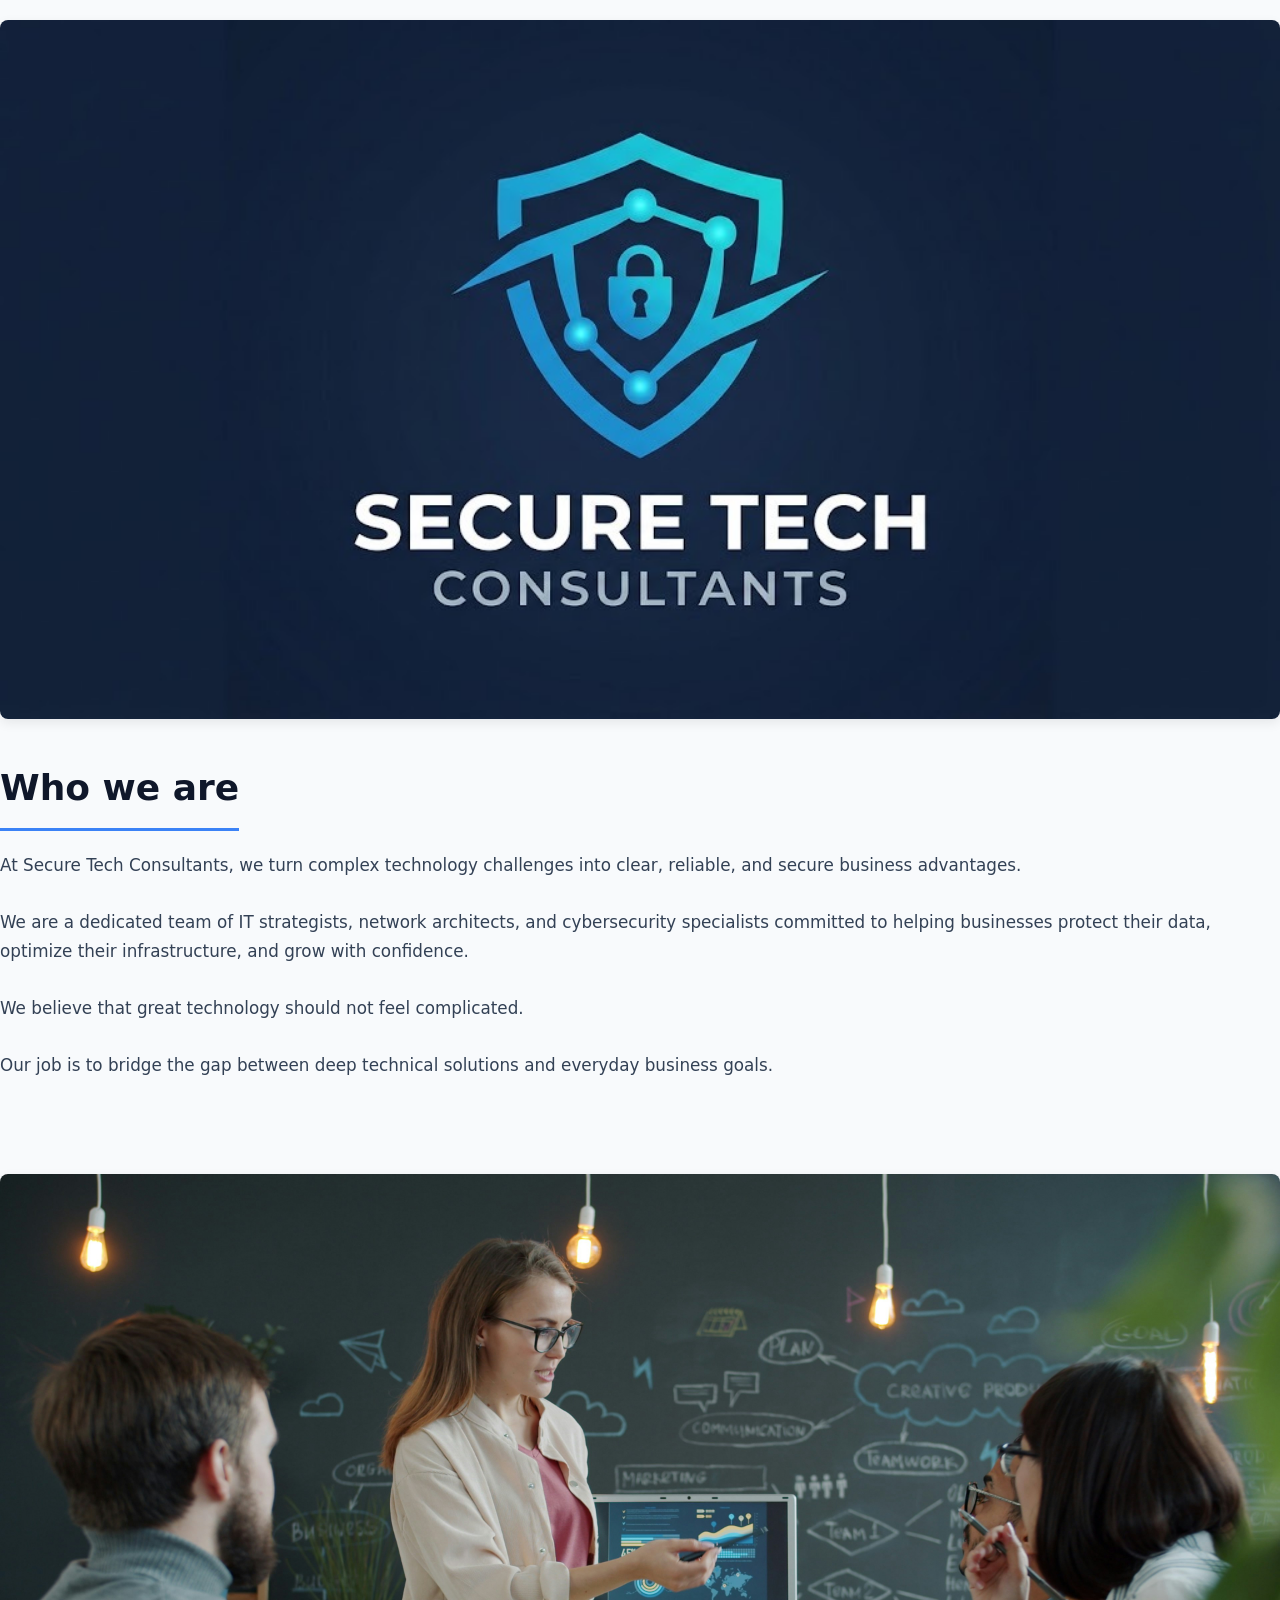
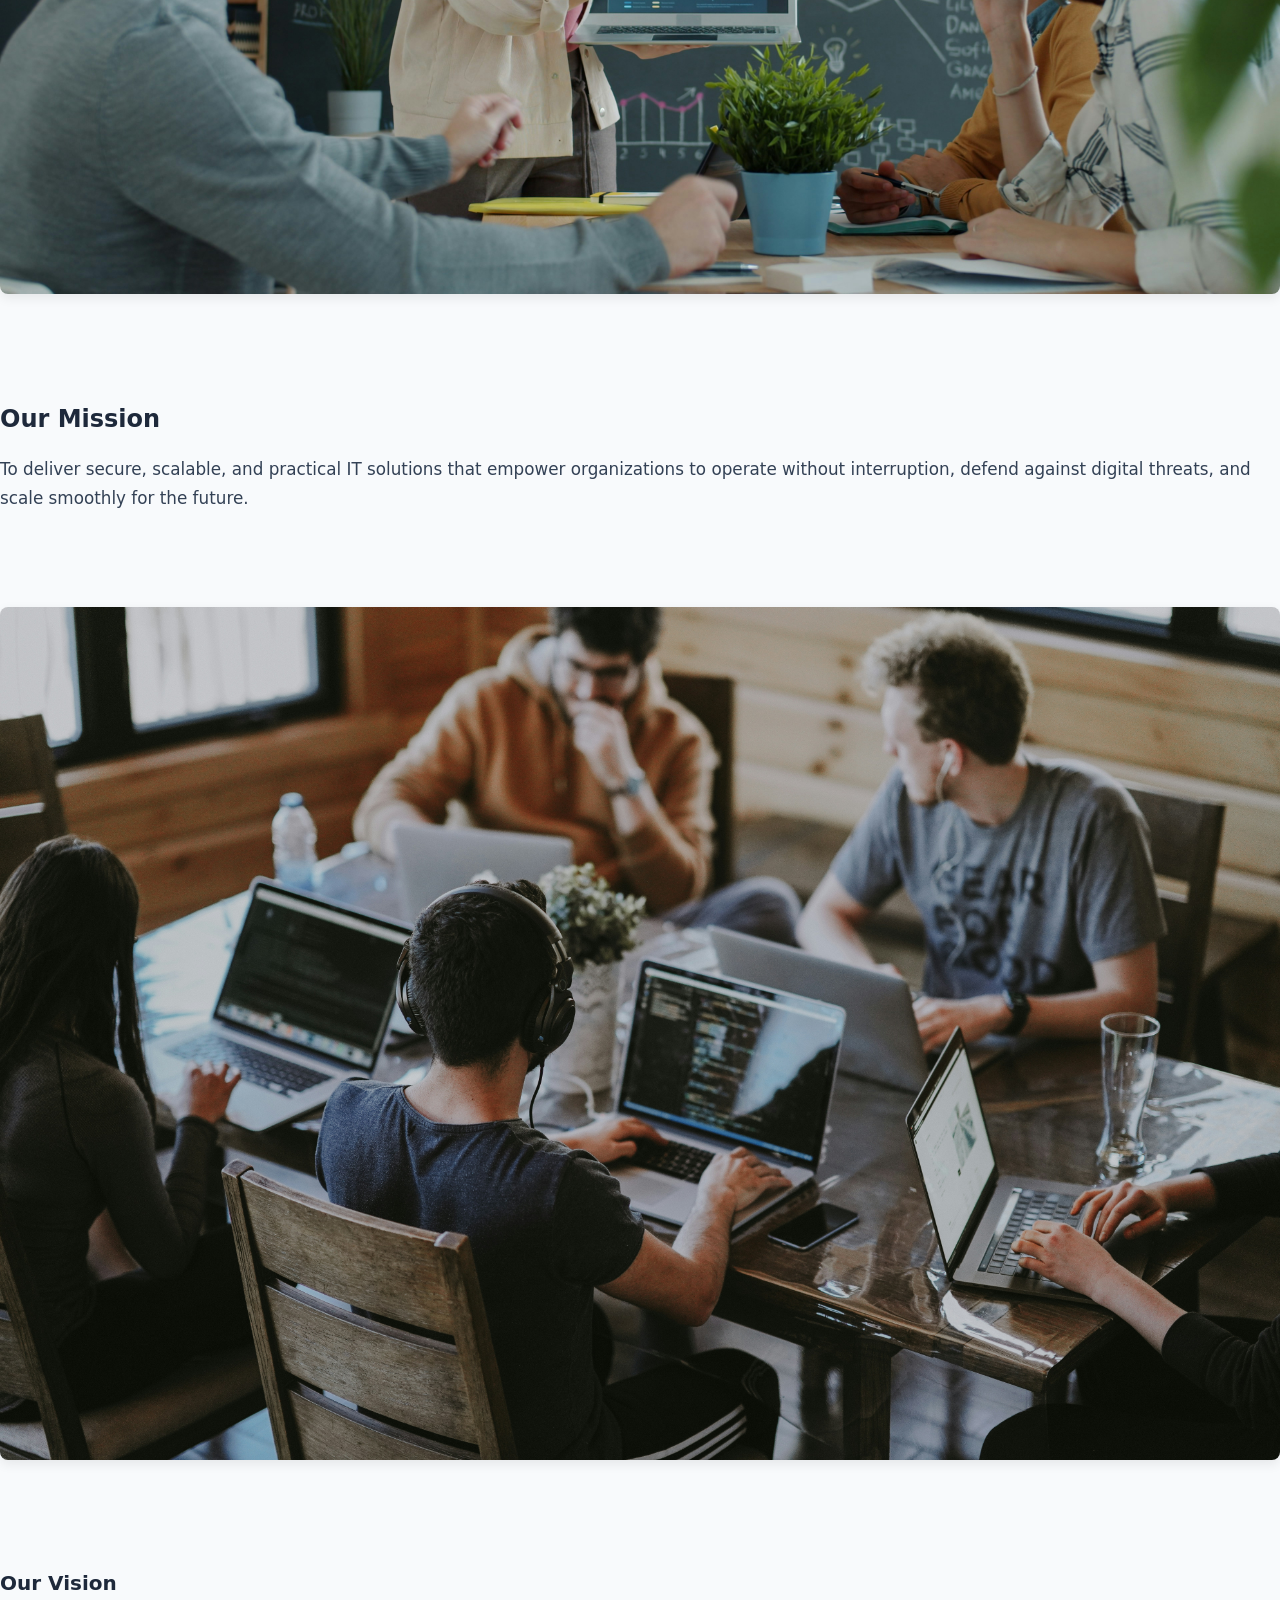
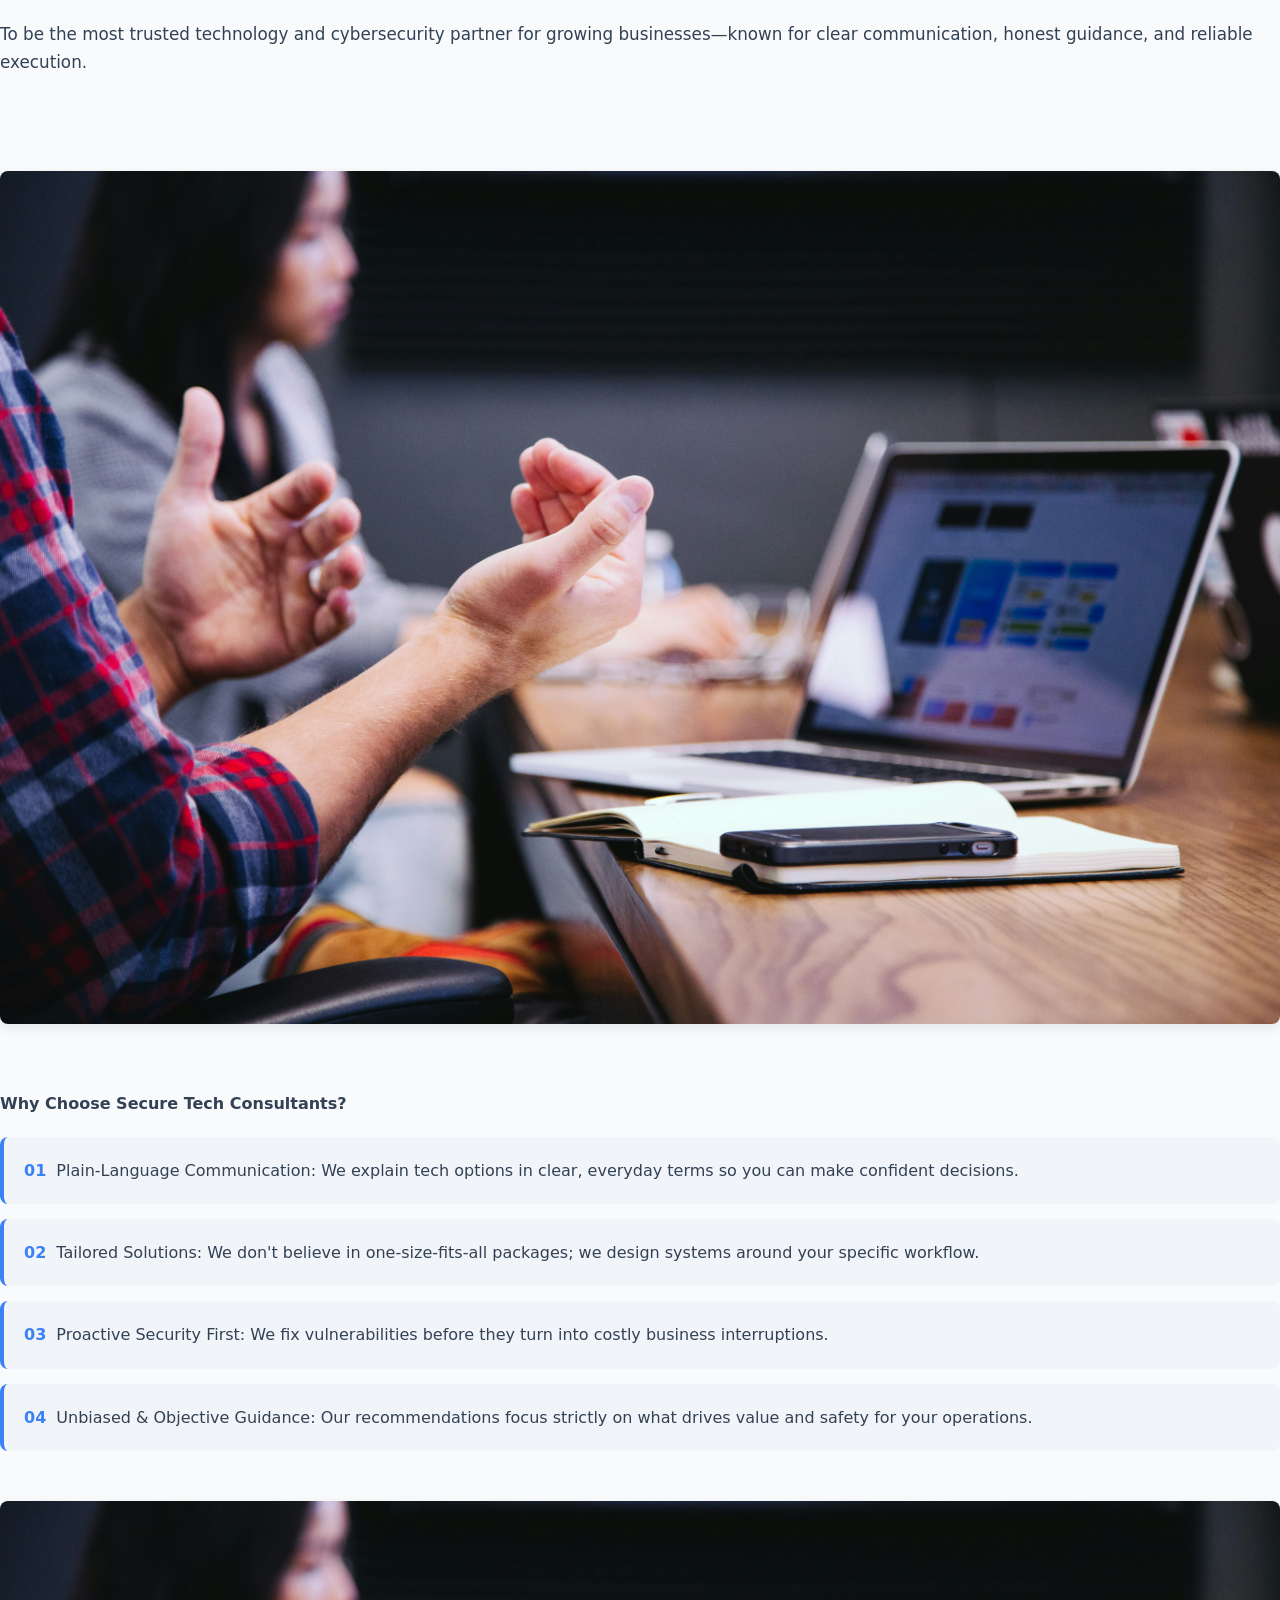
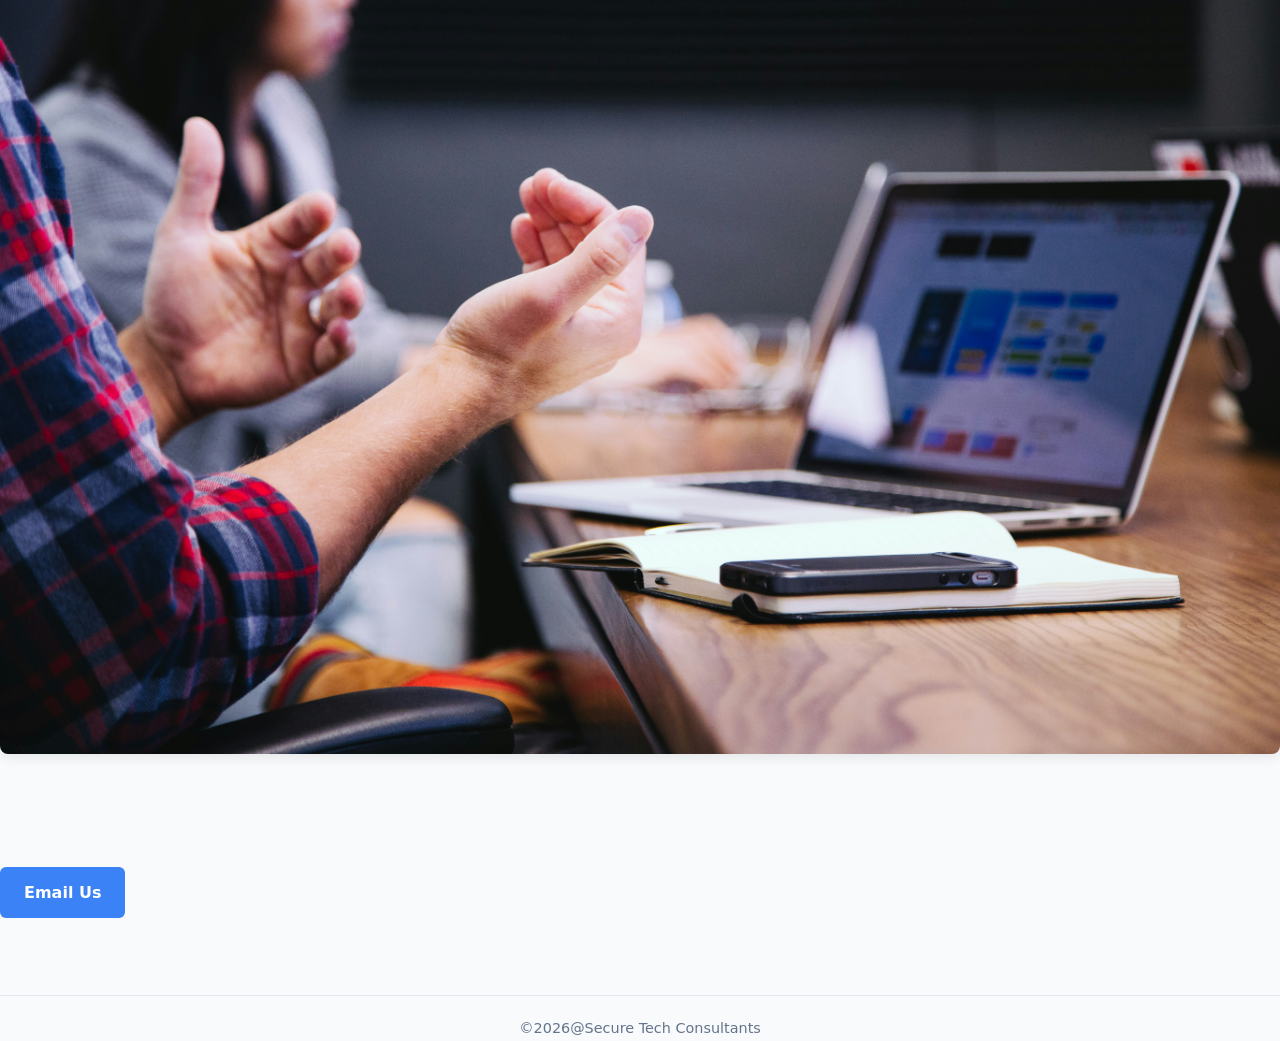
==== about.html @ 09dd7795 "initial commit" ====
<!DOCTYPE html>
<html lang="en">
<head>
    <link rel="stylesheet" href="css/about.css">
    <meta charset="UTF-8">
    <meta name="viewport" content="width=device-width, initial-scale=1.0">
    <title>About us</title>
    <img src="images/logo.jpeg" alt="logo" width="100" height="100">
</head>
<body>
   <h1>Who we are</h1>
  <p>At Secure Tech Consultants, we turn complex technology challenges into clear, reliable, and secure business advantages. <br><br> We are a dedicated team of IT strategists, network architects, and cybersecurity specialists committed to helping businesses protect their data, optimize their infrastructure, and grow with confidence. <br><br>
We believe that great technology should not feel complicated. <br><br> Our job is to bridge the gap between deep technical solutions and everyday business goals.</p> <br><br>
 <img src="images/phototwo.jpg" alt="conultation" width="400" height="200">   
<br><br>
  <h2>Our Mission</h2> 
 <p>To deliver secure, scalable, and practical IT solutions that empower organizations to operate without interruption, defend against digital threats, and scale smoothly for the future.</p> <br><br>
  <img src="images/photofive.jpg" alt="consultation" width="400" height="200">
 <br><br>
 <h3>Our Vision</h3>
 <p>To be the most trusted technology and cybersecurity partner for growing businesses—known for clear communication, honest guidance, and reliable execution.
</p> <br><br>
<img src="images/photothree.jpg" alt="consultation" width="400" height="200">
<br><br>
<h4>Why Choose Secure Tech Consultants?</h4>
<p>
 <ol>
   <li>Plain-Language Communication: We explain tech options in clear, everyday terms so you can make confident decisions.</li>
    <li>Tailored Solutions: We don't believe in one-size-fits-all packages; we design systems around your specific workflow.</li>
     <li>Proactive Security First: We fix vulnerabilities before they turn into costly business interruptions.</li>
    <li>Unbiased & Objective Guidance: Our recommendations focus strictly on what drives value and safety for your operations.
</li>
 </ol>
 <img src="images/photoone.jpg" alt="consultation" width="400" height="200">
</p>
 <br><br>
  <a href="mailto:securetechconsultants">Email Us</a>
</body>
<br><br>
 <footer>&COPY;2026@Secure Tech Consultants</footer>
</html>
---- css/about.css ----
/* Modern Reset & Base Styles */
* {
  margin: 0;
  padding: 0;
  box-sizing: border-box;
}

body {
  font-family: 'Segoe UI', system-ui, -apple-system, BlinkMacSystemFont, Roboto, Oxygen, Ubuntu, Cantarell, sans-serif;
  line-height: 1.7;
  color: #334155;
  background-color: #f8fafc;
}

/* Container to Center and Constrain Content Width */
.container {
  max-width: 900px;
  margin: 40px auto;
  padding: 40px;
  background: #ffffff;
  border-radius: 12px;
  box-shadow: 0 4px 20px rgba(0, 0, 0, 0.05);
}

/* Typography & Headings */
h1 {
  font-size: 2.25rem;
  color: #0f172a;
  margin-bottom: 20px;
  font-weight: 700;
  border-bottom: 3px solid #3b82f6;
  padding-bottom: 10px;
  display: inline-block;
}

h2 {
  font-size: 1.5rem;
  color: #1e293b;
  margin-top: 40px;
  margin-bottom: 15px;
  font-weight: 600;
}

h3 {
  font-size: 1.25rem;
  color: #1e293b;
  margin-top: 40px;
  margin-bottom: 20px;
  font-weight: 600;
}

p {
  margin-bottom: 20px;
  font-size: 1.05rem;
}

/* Featured Image Styling */
img {
  width: 100%;
  height: auto;
  border-radius: 8px;
  margin: 20px 0 30px 0;
  box-shadow: 0 4px 12px rgba(0, 0, 0, 0.08);
}

/* Why Choose Us List Styled as Modern Cards */
ol {
  list-style: none;
  counter-reset: item;
  display: grid;
  grid-template-columns: 1fr;
  gap: 15px;
  margin-top: 20px;
  margin-bottom: 30px;
  padding-left: 0;
}

ol li {
  counter-increment: item;
  background: #f1f5f9;
  padding: 20px;
  border-radius: 8px;
  border-left: 4px solid #3b82f6;
  font-size: 1rem;
  transition: transform 0.2s ease, box-shadow 0.2s ease;
}

ol li:hover {
  transform: translateY(-2px);
  box-shadow: 0 6px 15px rgba(0, 0, 0, 0.05);
}

ol li::before {
  content: "0" counter(item);
  font-weight: bold;
  color: #3b82f6;
  margin-right: 10px;
}

/* Action Buttons/Links */
a {
  display: inline-block;
  background-color: #3b82f6;
  color: #ffffff;
  padding: 12px 24px;
  border-radius: 6px;
  text-decoration: none;
  font-weight: 600;
  transition: background-color 0.2s ease;
}

a:hover {
  background-color: #2563eb;
}

/* Footer Section */
footer, .footer {
  text-align: center;
  margin-top: 50px;
  padding-top: 20px;
  border-top: 1px solid #e2e8f0;
  font-size: 0.9rem;
  color: #64748b;
}

/* Responsive adjustments for smaller screens */
@media (max-width: 768px) {
  .container {
    margin: 20px;
    padding: 20px;
  }
  
  h1 {
    font-size: 1.8rem;
  }
}
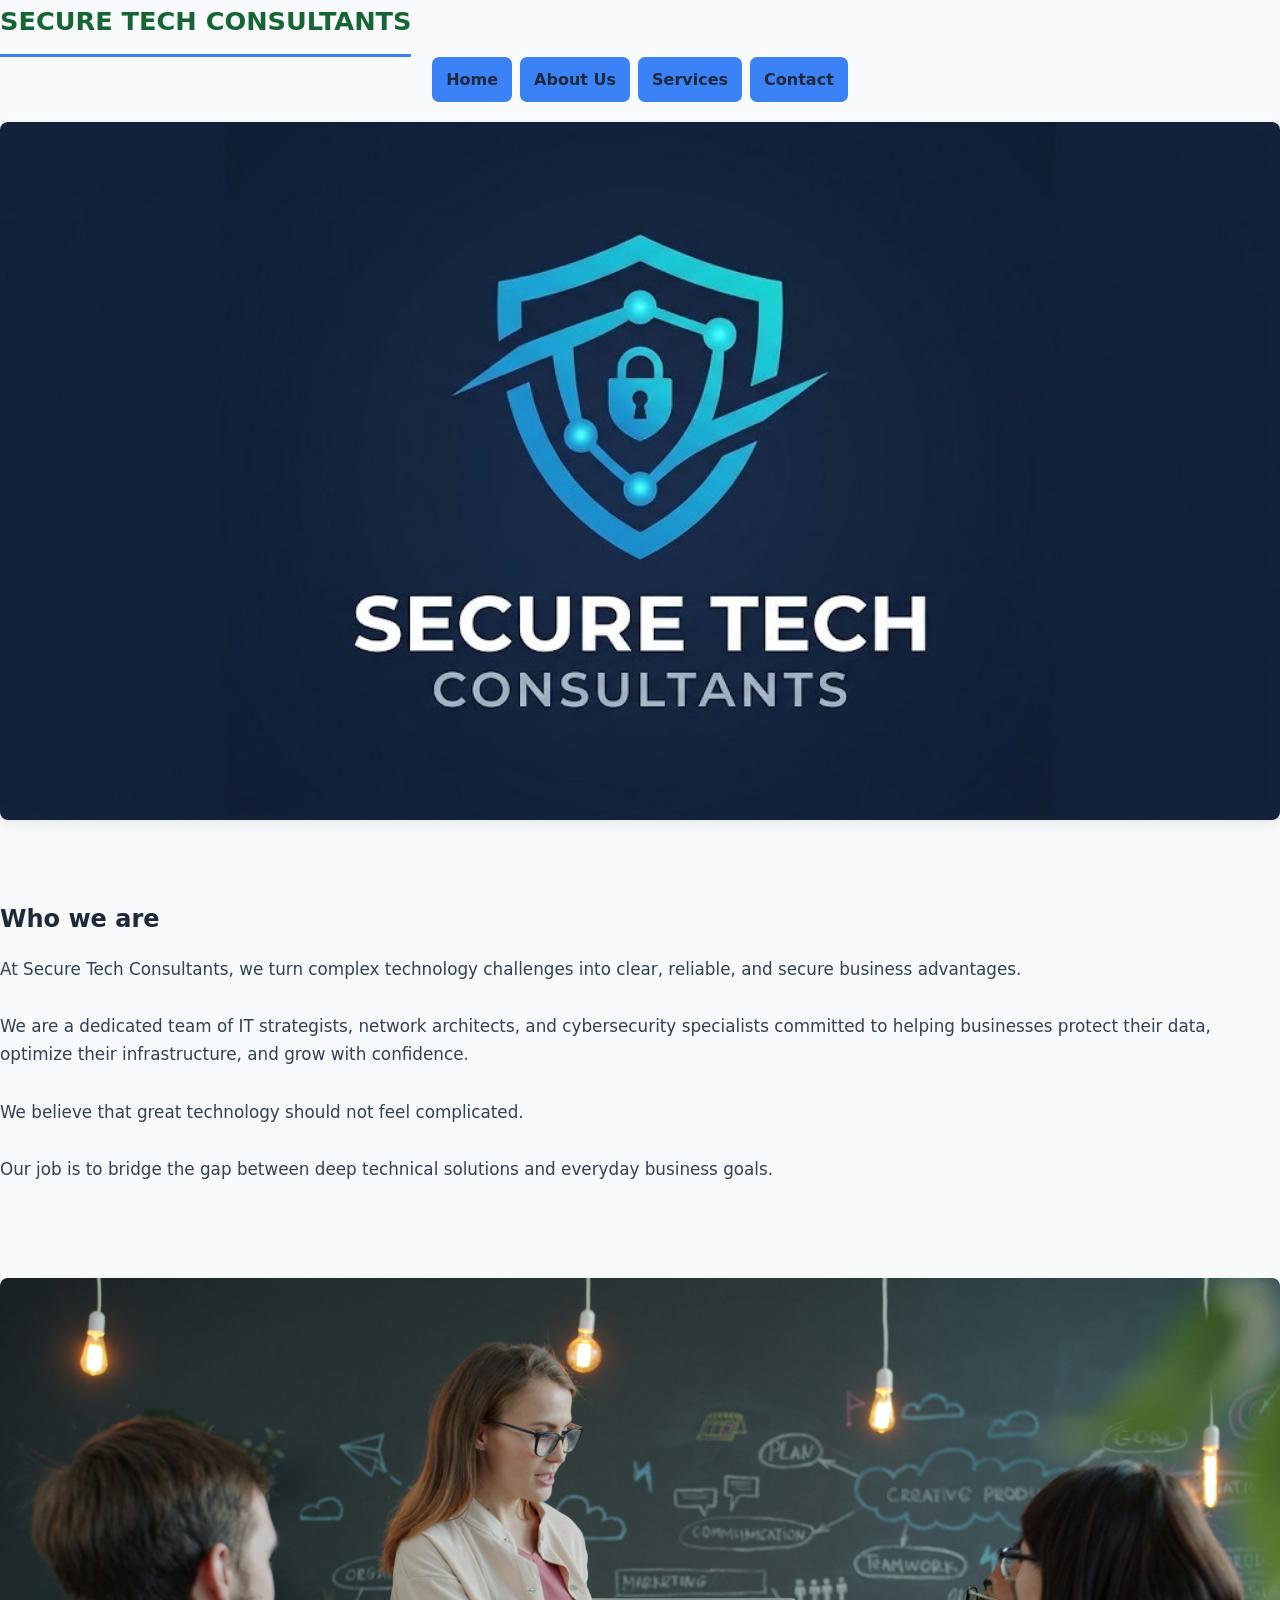
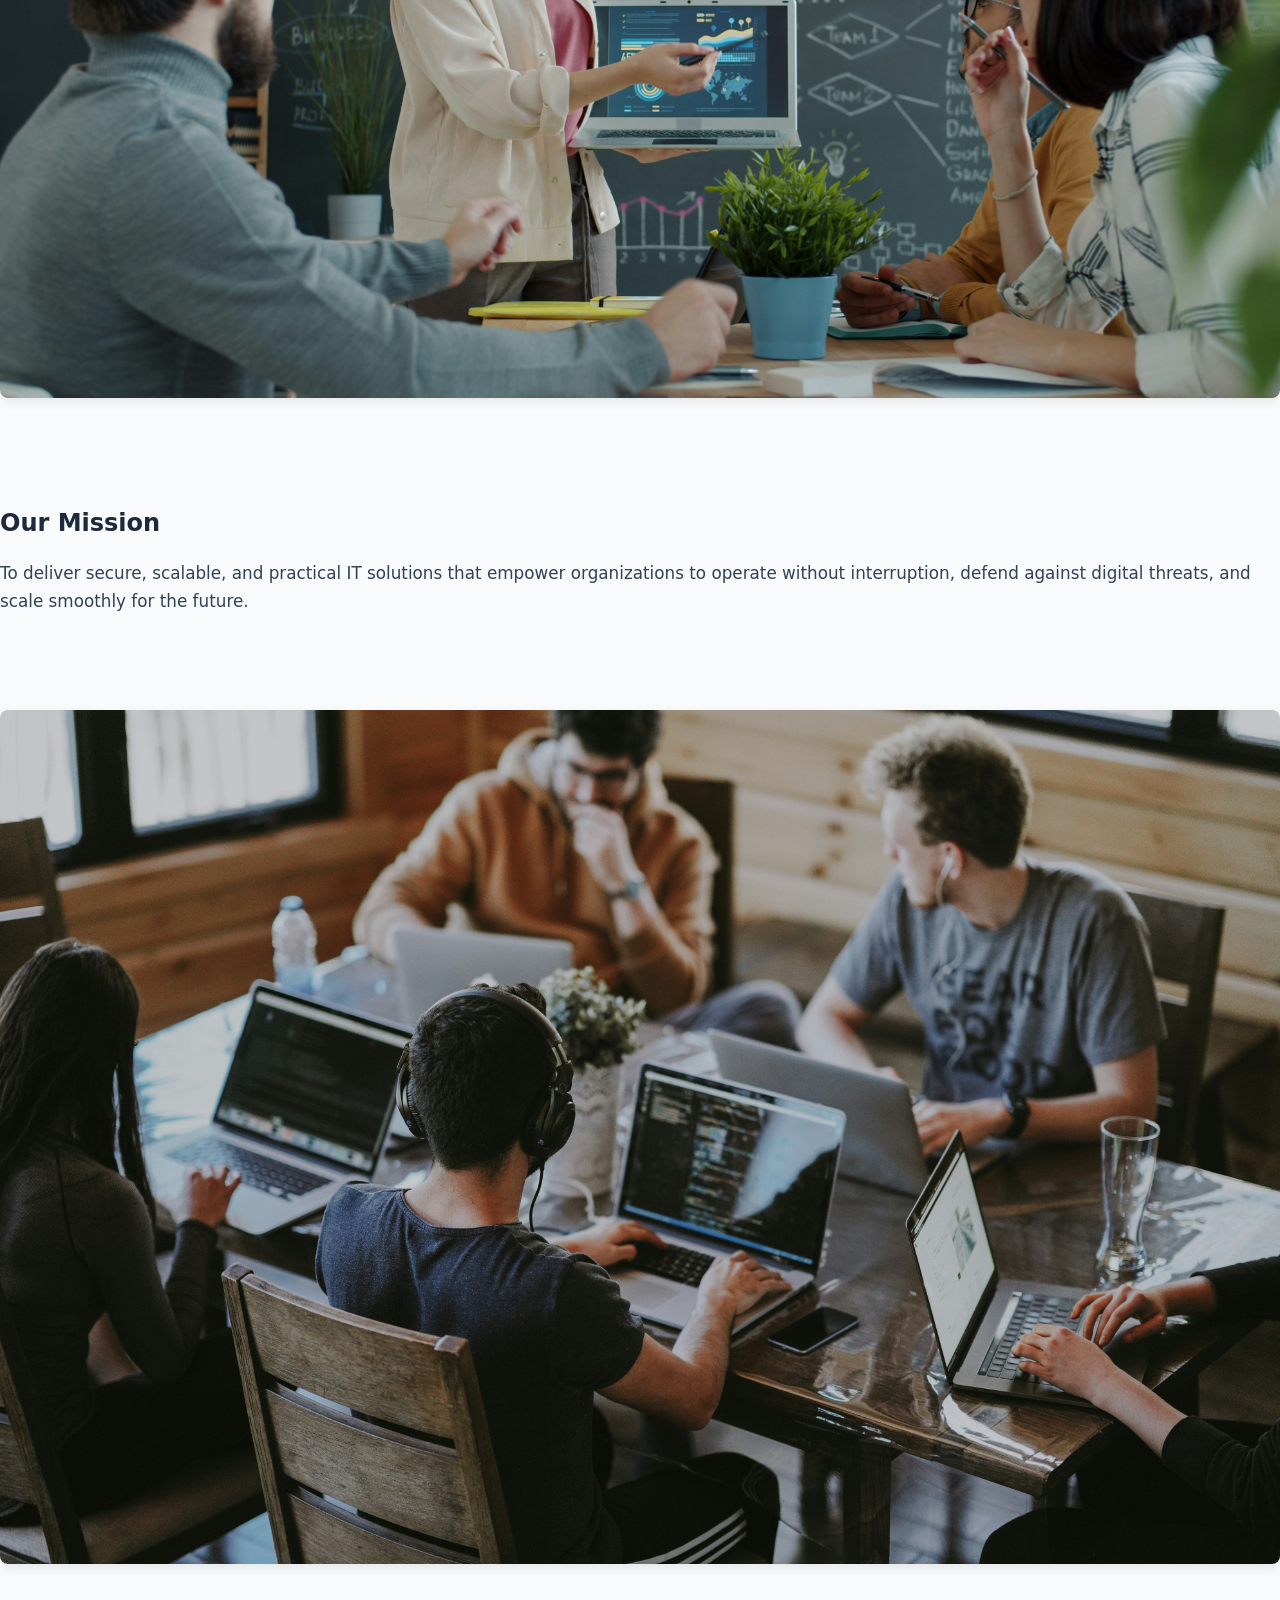
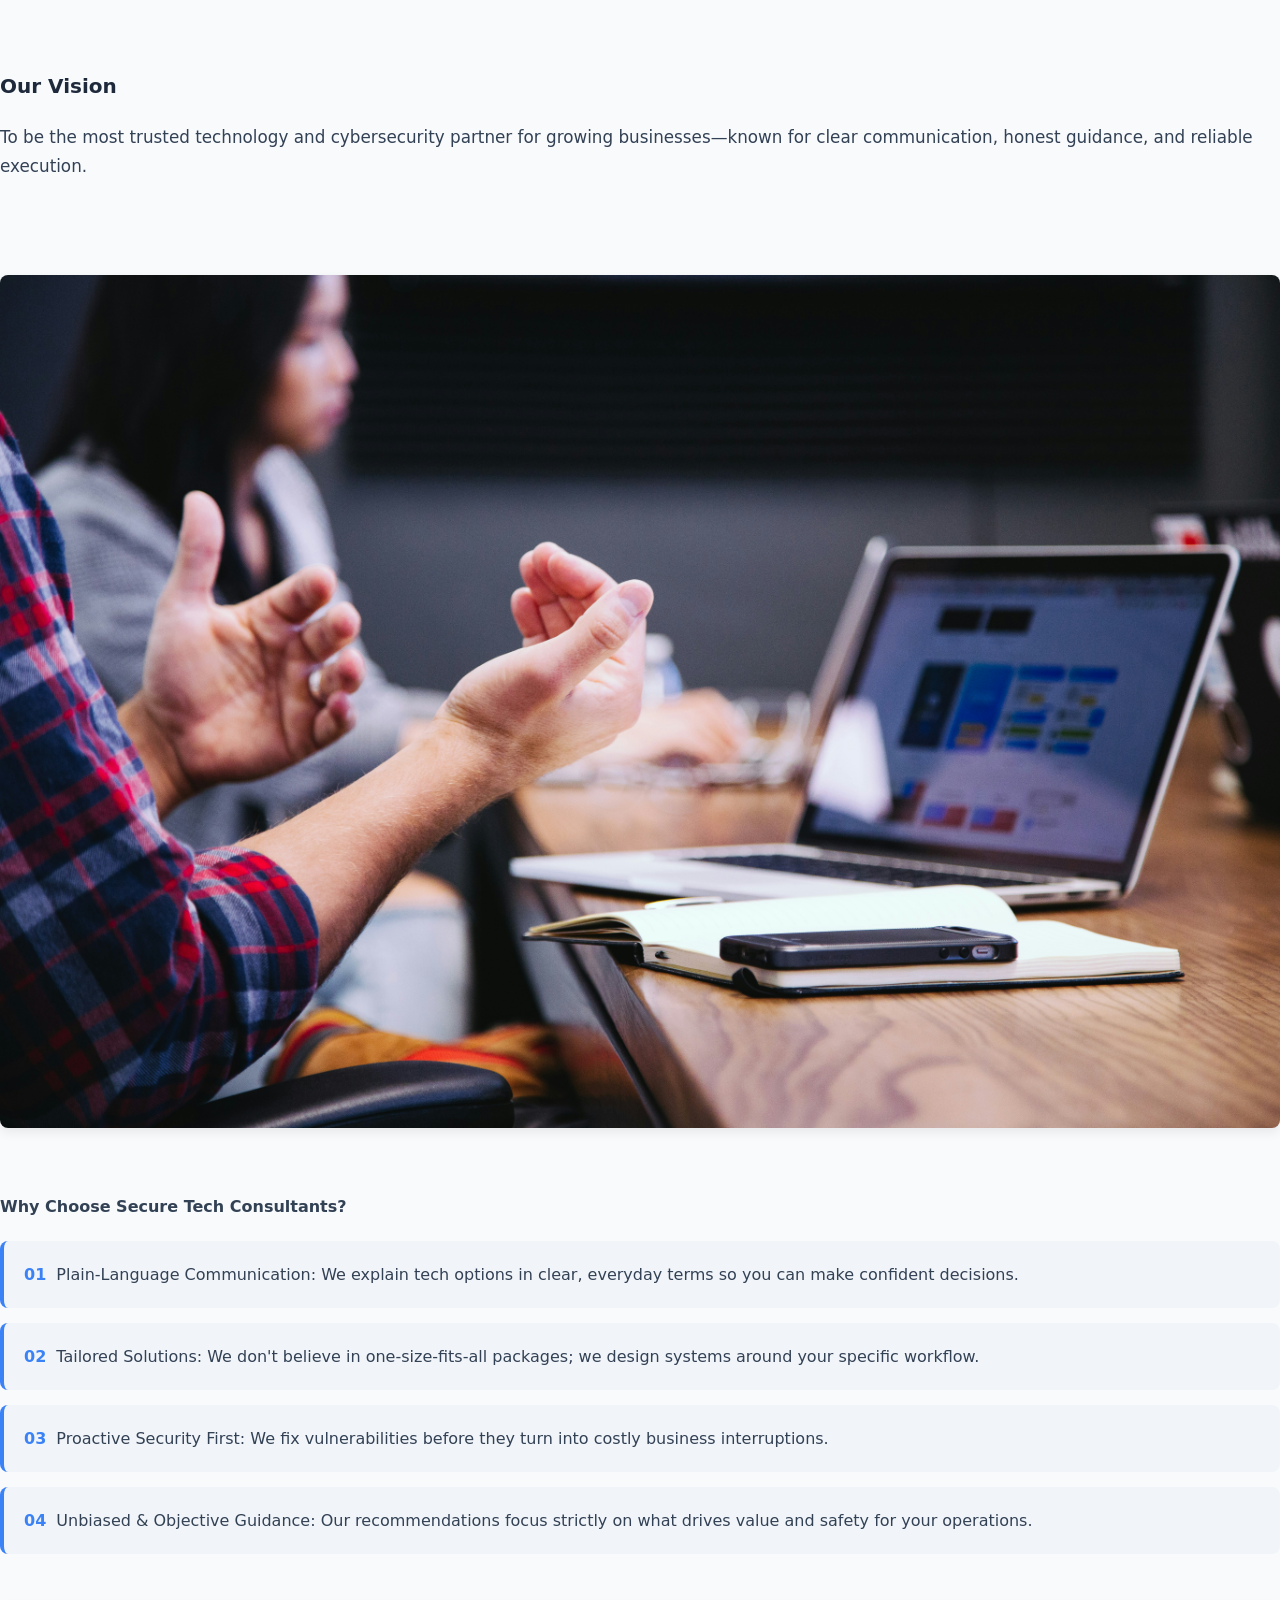
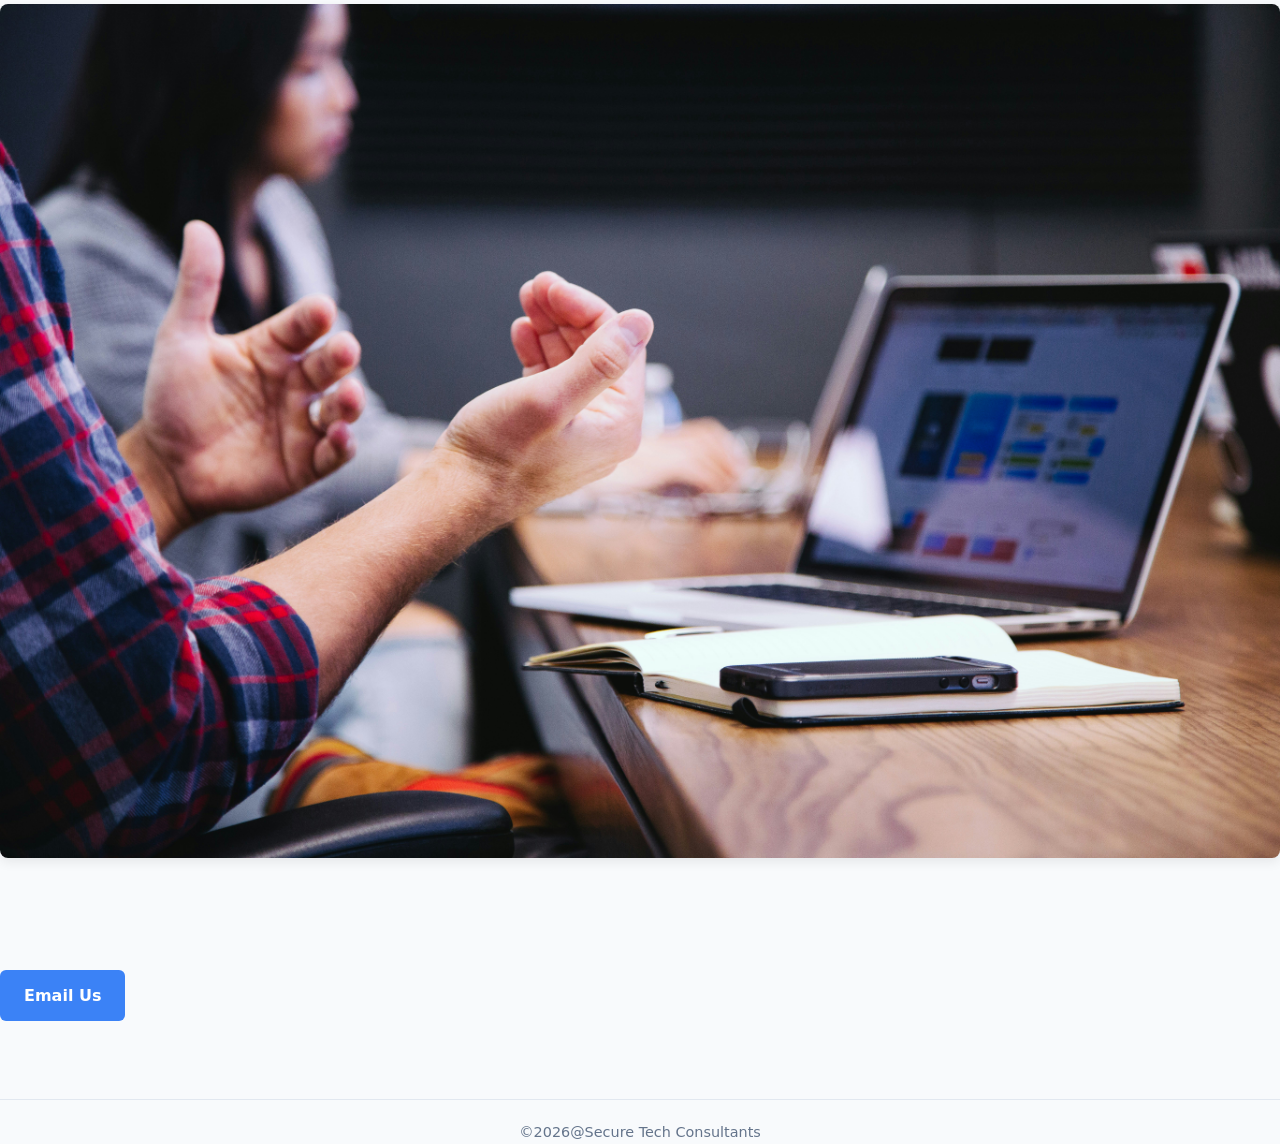
==== commit b6fc9f47: "added navigation bar to each file" ====
--- a/about.html
+++ b/about.html
@@ -5,10 +5,23 @@
     <meta charset="UTF-8">
     <meta name="viewport" content="width=device-width, initial-scale=1.0">
     <title>About us</title>
-    <img src="images/logo.jpeg" alt="logo" width="100" height="100">
+    
 </head>
-<body>
-   <h1>Who we are</h1>
+<body> 
+      <nav class="navbar" aria-label="Main navigation">
+           <div class="logo" secure tech consultants>
+                <h1>SECURE TECH CONSULTANTS</h1>
+            </div>
+            
+         <ul class="nav-links">
+                <li><a href="index.html">Home</a></li>
+                <li><a href="about.html">About Us</a></li>
+                <li><a href="services.html">Services</a></li>
+                <li><a href="contact.html">Contact</a></li>
+            </ul>
+ </nav>
+<p><img src="images/logo.jpeg" alt="logo" width="100" height="100"></p>
+   <h2>Who we are</h2>
   <p>At Secure Tech Consultants, we turn complex technology challenges into clear, reliable, and secure business advantages. <br><br> We are a dedicated team of IT strategists, network architects, and cybersecurity specialists committed to helping businesses protect their data, optimize their infrastructure, and grow with confidence. <br><br>
 We believe that great technology should not feel complicated. <br><br> Our job is to bridge the gap between deep technical solutions and everyday business goals.</p> <br><br>
  <img src="images/phototwo.jpg" alt="conultation" width="400" height="200">   
--- a/css/about.css
+++ b/css/about.css
@@ -133,4 +133,55 @@
   h1 {
     font-size: 1.8rem;
   }
+}
+}
+
+.navbar {
+    position: sticky;
+    top: 0;
+    z-index: 1;
+    width: calc(100% + 40px);
+    max-width: 1440px;
+    margin: 0 -20px;
+    padding: 14px clamp(16px, 5vw, 64px);
+    display: flex;
+    align-items: center;
+    justify-content: space-between;
+    gap: 18px 32px;
+    flex-wrap: wrap;
+    background: #ffffff;
+    box-shadow: 0 3px 12px rgba(15, 23, 42, 0.1);
+}
+
+.logo h1 {
+    margin: 0;
+    color: #166534;
+    font-size: clamp(1.1rem, 2.5vw, 1.6rem);
+}
+
+.nav-links {
+    display: flex;
+    flex-wrap: wrap;
+    justify-content: center;
+    gap: 8px;
+    margin: 0;
+    padding: 0;
+    list-style: none;
+}
+
+.nav-links a {
+    display: block;
+    padding: 9px 14px;
+    border-radius: 7px;
+    color: #1e293b;
+    font-weight: 700;
+    text-decoration: none;
+    transition: color 0.2s ease, background-color 0.2s ease, transform 0.2s ease;
+}
+
+.nav-links a:hover,
+.nav-links a:focus-visible {
+    color: #ffffff;
+    background: #15803d;
+    transform: translateY(-2px);
 }
